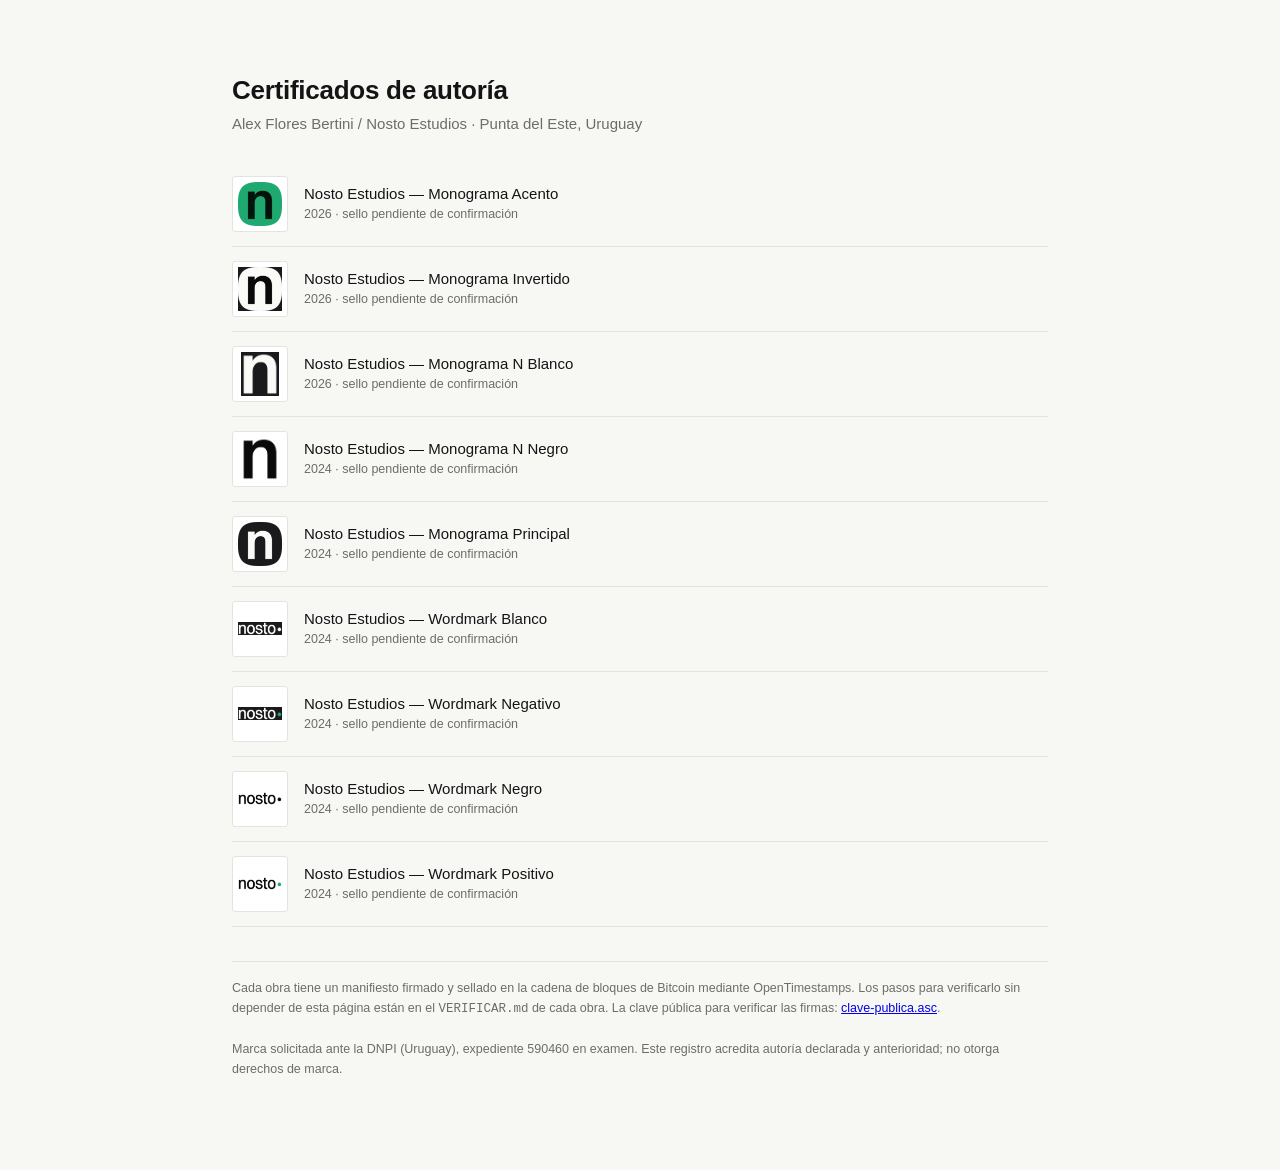
==== index.html @ fd189b73 "certifica: recertificado Nosto Estudios — Monograma N Blanco" ====
<!doctype html>
<html lang="es"><head><meta charset="utf-8">
<meta name="viewport" content="width=device-width, initial-scale=1">
<title>Certificados de autoría — Alex Flores Bertini / Nosto Estudios</title>
<meta name="description" content="Registro público de certificados de autoría de Alex Flores Bertini / Nosto Estudios: manifiestos firmados y sellados en Bitcoin con OpenTimestamps.">
<link rel="stylesheet" href="estilo.css"></head>
<body><main>
<h1>Certificados de autoría</h1>
<p class="sub">Alex Flores Bertini / Nosto Estudios · Punta del Este, Uruguay</p>
<ul class="lista">
<li><img src="0bc5fb3c-1c24-49cf-87ac-13768269d4f9/preview.png" alt=""><div><a href="0bc5fb3c-1c24-49cf-87ac-13768269d4f9/">Nosto Estudios — Monograma Acento</a><div class="meta">2026 · sello pendiente de confirmación</div></div></li>
<li><img src="e2a8ee2f-dfc8-4337-b671-a739d326ea07/preview.png" alt=""><div><a href="e2a8ee2f-dfc8-4337-b671-a739d326ea07/">Nosto Estudios — Monograma Invertido</a><div class="meta">2026 · sello pendiente de confirmación</div></div></li>
<li><img src="cacf6316-6833-4dca-974b-2f16792ba721/preview.png" alt=""><div><a href="cacf6316-6833-4dca-974b-2f16792ba721/">Nosto Estudios — Monograma N Blanco</a><div class="meta">2026 · sello pendiente de confirmación</div></div></li>
<li><img src="ef501285-c025-4a81-8399-94e770ec6042/preview.png" alt=""><div><a href="ef501285-c025-4a81-8399-94e770ec6042/">Nosto Estudios — Monograma N Negro</a><div class="meta">2024 · sello pendiente de confirmación</div></div></li>
<li><img src="640e5a05-ff37-415c-9a13-0d6cddcfff2c/preview.png" alt=""><div><a href="640e5a05-ff37-415c-9a13-0d6cddcfff2c/">Nosto Estudios — Monograma Principal</a><div class="meta">2024 · sello pendiente de confirmación</div></div></li>
<li><img src="b8999463-d1fd-4826-aa79-1d5e12700e20/preview.png" alt=""><div><a href="b8999463-d1fd-4826-aa79-1d5e12700e20/">Nosto Estudios — Wordmark Blanco</a><div class="meta">2024 · sello pendiente de confirmación</div></div></li>
<li><img src="2ccac34e-8e86-4251-b147-7a0a72bad768/preview.png" alt=""><div><a href="2ccac34e-8e86-4251-b147-7a0a72bad768/">Nosto Estudios — Wordmark Negativo</a><div class="meta">2024 · sello pendiente de confirmación</div></div></li>
<li><img src="6660954e-7d10-4164-88cc-22def367653f/preview.png" alt=""><div><a href="6660954e-7d10-4164-88cc-22def367653f/">Nosto Estudios — Wordmark Negro</a><div class="meta">2024 · sello pendiente de confirmación</div></div></li>
<li><img src="375dfd96-9ee0-4c67-bbba-329ff1a1e312/preview.png" alt=""><div><a href="375dfd96-9ee0-4c67-bbba-329ff1a1e312/">Nosto Estudios — Wordmark Positivo</a><div class="meta">2024 · sello pendiente de confirmación</div></div></li>
</ul>
<p class="nota">Cada obra tiene un manifiesto firmado y sellado en la cadena de bloques
de Bitcoin mediante OpenTimestamps. Los pasos para verificarlo sin depender de esta
página están en el <code>VERIFICAR.md</code> de cada obra. La clave pública para
verificar las firmas: <a href="clave-publica.asc">clave-publica.asc</a>.<br><br>
Marca solicitada ante la DNPI (Uruguay), expediente 590460 en examen. Este registro acredita autoría declarada y anterioridad;
no otorga derechos de marca.</p>
</main></body></html>
---- estilo.css ----
:root { color-scheme: light dark; --tinta:#141416; --tenue:#6d6d68; --linea:#e4e4de;
  --fondo:#f7f7f4; --tarjeta:#ffffff; }
@media (prefers-color-scheme: dark) { :root { --tinta:#f2f2ef; --tenue:#9d9d97;
  --linea:#2a2a2c; --fondo:#0f0f11; --tarjeta:#17171a; } }
* { box-sizing:border-box; }
body { margin:0; background:var(--fondo); color:var(--tinta); font:15px/1.55
  -apple-system, BlinkMacSystemFont, "Segoe UI", Helvetica, Arial, sans-serif; }
main { max-width:860px; margin:0 auto; padding:48px 22px 80px; }
header a { color:var(--tenue); text-decoration:none; font-size:13px; }
h1 { font-size:26px; font-weight:600; margin:22px 0 2px; letter-spacing:-0.01em; }
h2 { font-size:13px; text-transform:uppercase; letter-spacing:.08em; color:var(--tenue);
  margin:34px 0 10px; font-weight:600; }
.sub { color:var(--tenue); margin:0 0 26px; }
.obra { background:var(--tarjeta); border:1px solid var(--linea); border-radius:4px;
  padding:34px; text-align:center; margin:0 0 30px; }
.obra img { max-width:100%; max-height:340px; height:auto; object-fit:contain; }
table { border-collapse:collapse; width:100%; font-size:14px; }
td { padding:9px 0; border-bottom:1px solid var(--linea); vertical-align:top; }
td:first-child { color:var(--tenue); width:180px; padding-right:16px; }
code, .mono { font-family:ui-monospace, SFMono-Regular, Menlo, Consolas, monospace;
  font-size:12.5px; word-break:break-all; }
ul.arch { list-style:none; padding:0; margin:0; }
ul.arch li { padding:9px 0; border-bottom:1px solid var(--linea); }
ul.arch a { color:var(--tinta); }
.nota { color:var(--tenue); font-size:12.5px; line-height:1.6; margin-top:34px;
  border-top:1px solid var(--linea); padding-top:16px; }
.estado { display:inline-block; font-size:12.5px; color:var(--tenue); }
.lista { list-style:none; padding:0; margin:0; }
.lista li { border-bottom:1px solid var(--linea); padding:14px 0; display:flex;
  gap:16px; align-items:center; }
.lista img { width:56px; height:56px; object-fit:contain; background:var(--tarjeta);
  border:1px solid var(--linea); border-radius:3px; padding:5px; }
.lista a { color:var(--tinta); text-decoration:none; font-weight:500; }
.lista a:hover { text-decoration:underline; }
.lista .meta { color:var(--tenue); font-size:12.5px; }
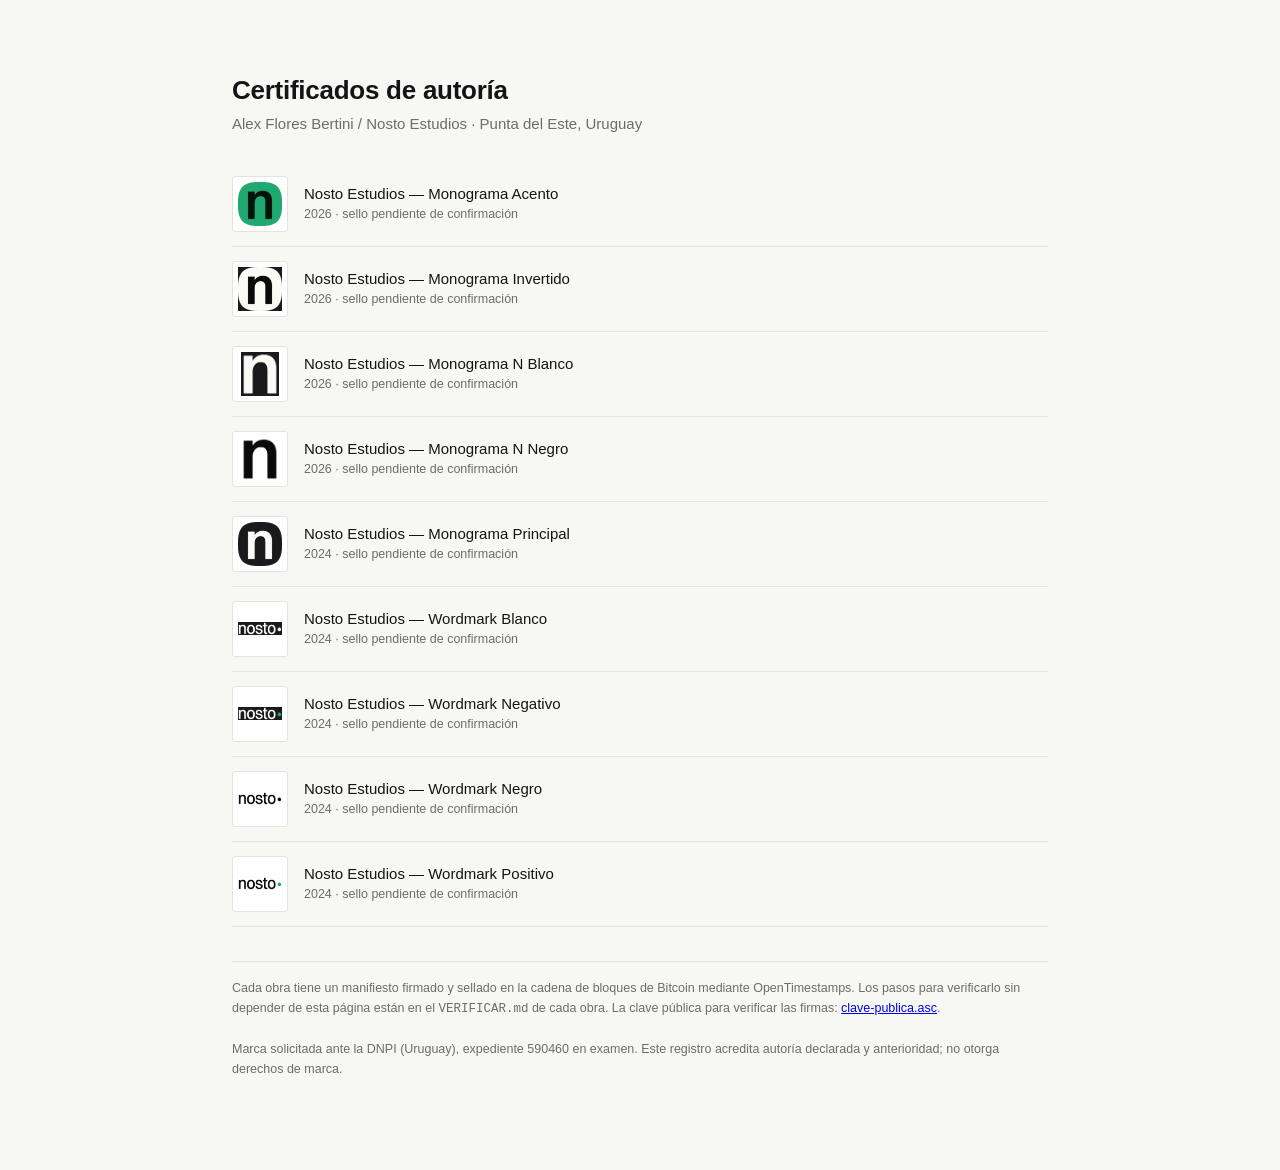
==== commit c605993c: "certifica: recertificado Nosto Estudios — Monograma N Negro" ====
--- a/index.html
+++ b/index.html
@@ -11,7 +11,7 @@
 <li><img src="0bc5fb3c-1c24-49cf-87ac-13768269d4f9/preview.png" alt=""><div><a href="0bc5fb3c-1c24-49cf-87ac-13768269d4f9/">Nosto Estudios — Monograma Acento</a><div class="meta">2026 · sello pendiente de confirmación</div></div></li>
 <li><img src="e2a8ee2f-dfc8-4337-b671-a739d326ea07/preview.png" alt=""><div><a href="e2a8ee2f-dfc8-4337-b671-a739d326ea07/">Nosto Estudios — Monograma Invertido</a><div class="meta">2026 · sello pendiente de confirmación</div></div></li>
 <li><img src="cacf6316-6833-4dca-974b-2f16792ba721/preview.png" alt=""><div><a href="cacf6316-6833-4dca-974b-2f16792ba721/">Nosto Estudios — Monograma N Blanco</a><div class="meta">2026 · sello pendiente de confirmación</div></div></li>
-<li><img src="ef501285-c025-4a81-8399-94e770ec6042/preview.png" alt=""><div><a href="ef501285-c025-4a81-8399-94e770ec6042/">Nosto Estudios — Monograma N Negro</a><div class="meta">2024 · sello pendiente de confirmación</div></div></li>
+<li><img src="ef501285-c025-4a81-8399-94e770ec6042/preview.png" alt=""><div><a href="ef501285-c025-4a81-8399-94e770ec6042/">Nosto Estudios — Monograma N Negro</a><div class="meta">2026 · sello pendiente de confirmación</div></div></li>
 <li><img src="640e5a05-ff37-415c-9a13-0d6cddcfff2c/preview.png" alt=""><div><a href="640e5a05-ff37-415c-9a13-0d6cddcfff2c/">Nosto Estudios — Monograma Principal</a><div class="meta">2024 · sello pendiente de confirmación</div></div></li>
 <li><img src="b8999463-d1fd-4826-aa79-1d5e12700e20/preview.png" alt=""><div><a href="b8999463-d1fd-4826-aa79-1d5e12700e20/">Nosto Estudios — Wordmark Blanco</a><div class="meta">2024 · sello pendiente de confirmación</div></div></li>
 <li><img src="2ccac34e-8e86-4251-b147-7a0a72bad768/preview.png" alt=""><div><a href="2ccac34e-8e86-4251-b147-7a0a72bad768/">Nosto Estudios — Wordmark Negativo</a><div class="meta">2024 · sello pendiente de confirmación</div></div></li>
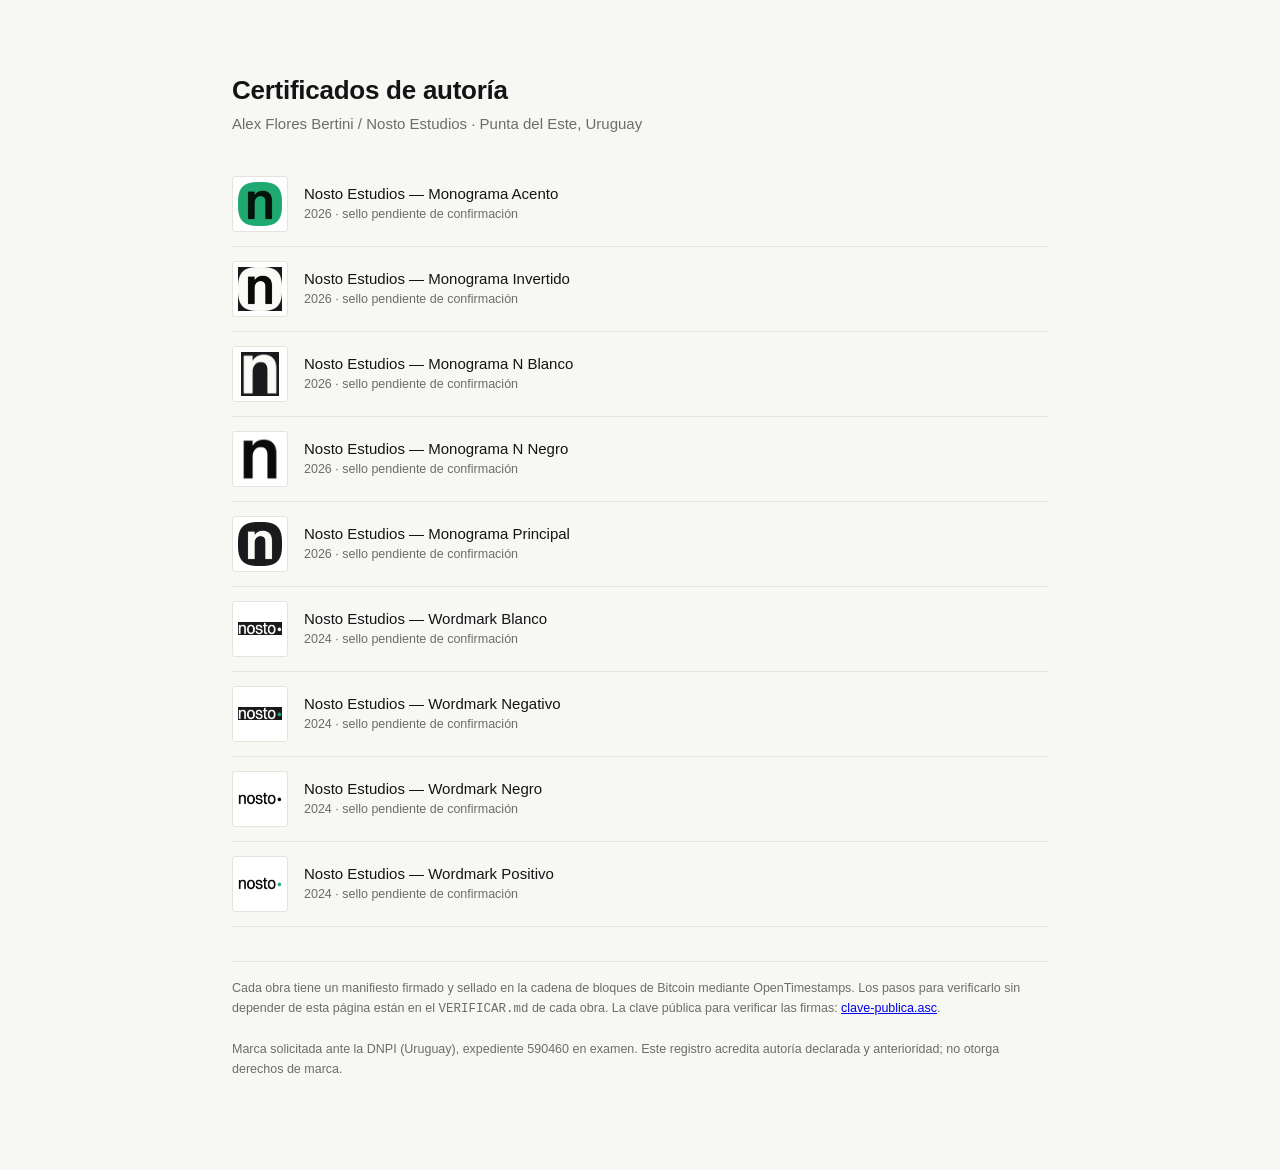
==== commit 8d4097a9: "certifica: recertificado Nosto Estudios — Monograma Principal" ====
--- a/index.html
+++ b/index.html
@@ -12,7 +12,7 @@
 <li><img src="e2a8ee2f-dfc8-4337-b671-a739d326ea07/preview.png" alt=""><div><a href="e2a8ee2f-dfc8-4337-b671-a739d326ea07/">Nosto Estudios — Monograma Invertido</a><div class="meta">2026 · sello pendiente de confirmación</div></div></li>
 <li><img src="cacf6316-6833-4dca-974b-2f16792ba721/preview.png" alt=""><div><a href="cacf6316-6833-4dca-974b-2f16792ba721/">Nosto Estudios — Monograma N Blanco</a><div class="meta">2026 · sello pendiente de confirmación</div></div></li>
 <li><img src="ef501285-c025-4a81-8399-94e770ec6042/preview.png" alt=""><div><a href="ef501285-c025-4a81-8399-94e770ec6042/">Nosto Estudios — Monograma N Negro</a><div class="meta">2026 · sello pendiente de confirmación</div></div></li>
-<li><img src="640e5a05-ff37-415c-9a13-0d6cddcfff2c/preview.png" alt=""><div><a href="640e5a05-ff37-415c-9a13-0d6cddcfff2c/">Nosto Estudios — Monograma Principal</a><div class="meta">2024 · sello pendiente de confirmación</div></div></li>
+<li><img src="640e5a05-ff37-415c-9a13-0d6cddcfff2c/preview.png" alt=""><div><a href="640e5a05-ff37-415c-9a13-0d6cddcfff2c/">Nosto Estudios — Monograma Principal</a><div class="meta">2026 · sello pendiente de confirmación</div></div></li>
 <li><img src="b8999463-d1fd-4826-aa79-1d5e12700e20/preview.png" alt=""><div><a href="b8999463-d1fd-4826-aa79-1d5e12700e20/">Nosto Estudios — Wordmark Blanco</a><div class="meta">2024 · sello pendiente de confirmación</div></div></li>
 <li><img src="2ccac34e-8e86-4251-b147-7a0a72bad768/preview.png" alt=""><div><a href="2ccac34e-8e86-4251-b147-7a0a72bad768/">Nosto Estudios — Wordmark Negativo</a><div class="meta">2024 · sello pendiente de confirmación</div></div></li>
 <li><img src="6660954e-7d10-4164-88cc-22def367653f/preview.png" alt=""><div><a href="6660954e-7d10-4164-88cc-22def367653f/">Nosto Estudios — Wordmark Negro</a><div class="meta">2024 · sello pendiente de confirmación</div></div></li>
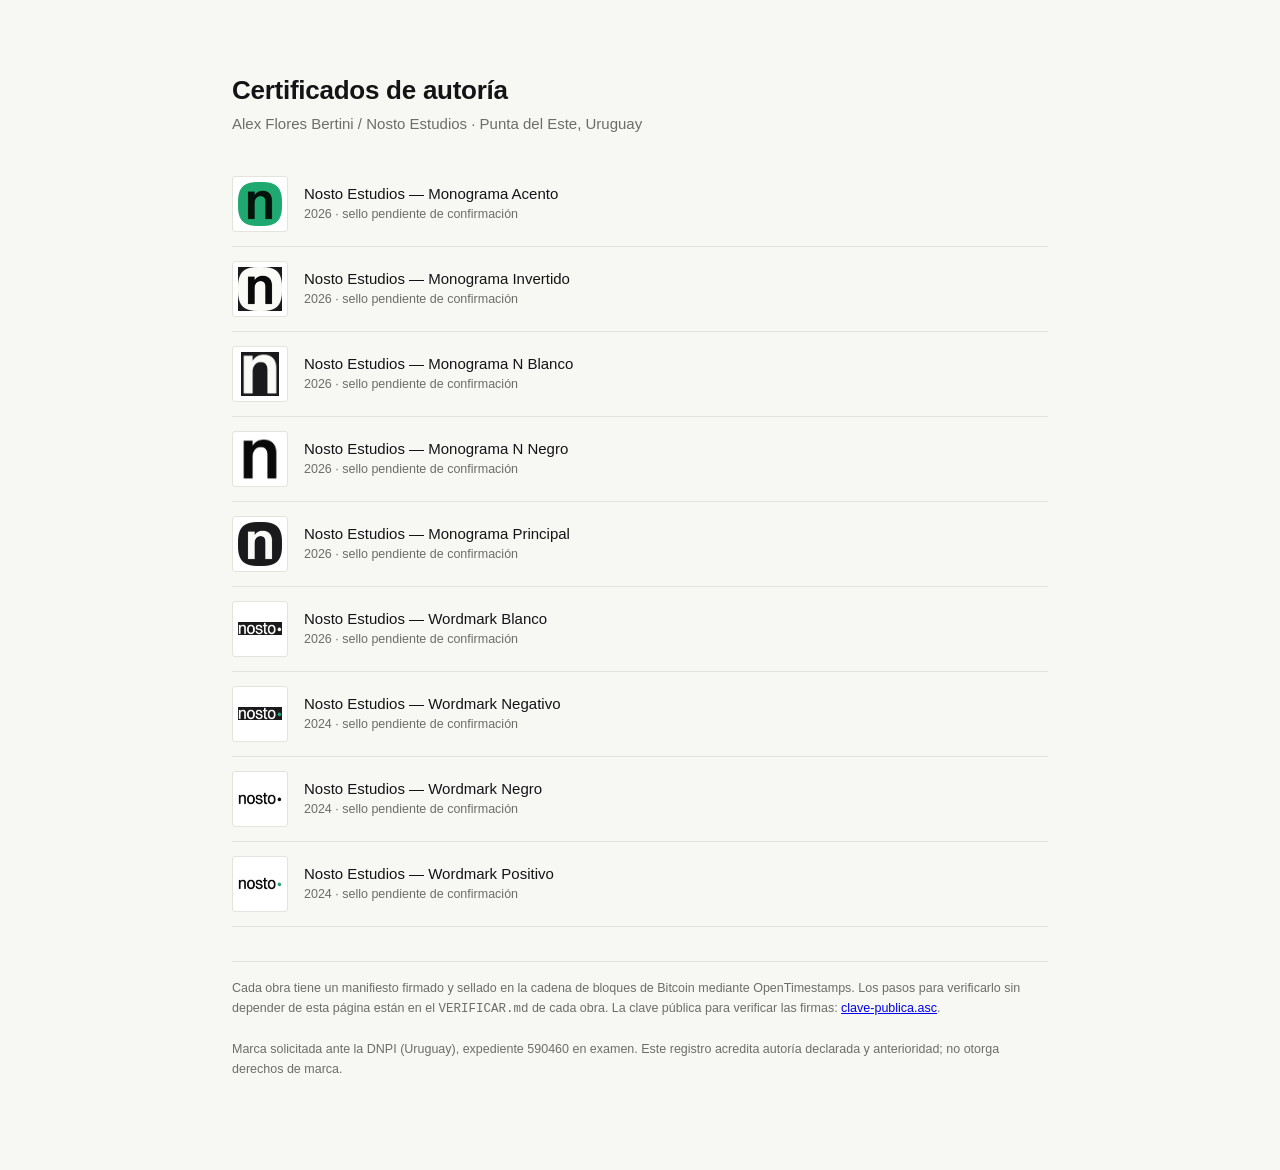
==== commit 27390e1d: "certifica: recertificado Nosto Estudios — Wordmark Blanco" ====
--- a/index.html
+++ b/index.html
@@ -13,7 +13,7 @@
 <li><img src="cacf6316-6833-4dca-974b-2f16792ba721/preview.png" alt=""><div><a href="cacf6316-6833-4dca-974b-2f16792ba721/">Nosto Estudios — Monograma N Blanco</a><div class="meta">2026 · sello pendiente de confirmación</div></div></li>
 <li><img src="ef501285-c025-4a81-8399-94e770ec6042/preview.png" alt=""><div><a href="ef501285-c025-4a81-8399-94e770ec6042/">Nosto Estudios — Monograma N Negro</a><div class="meta">2026 · sello pendiente de confirmación</div></div></li>
 <li><img src="640e5a05-ff37-415c-9a13-0d6cddcfff2c/preview.png" alt=""><div><a href="640e5a05-ff37-415c-9a13-0d6cddcfff2c/">Nosto Estudios — Monograma Principal</a><div class="meta">2026 · sello pendiente de confirmación</div></div></li>
-<li><img src="b8999463-d1fd-4826-aa79-1d5e12700e20/preview.png" alt=""><div><a href="b8999463-d1fd-4826-aa79-1d5e12700e20/">Nosto Estudios — Wordmark Blanco</a><div class="meta">2024 · sello pendiente de confirmación</div></div></li>
+<li><img src="b8999463-d1fd-4826-aa79-1d5e12700e20/preview.png" alt=""><div><a href="b8999463-d1fd-4826-aa79-1d5e12700e20/">Nosto Estudios — Wordmark Blanco</a><div class="meta">2026 · sello pendiente de confirmación</div></div></li>
 <li><img src="2ccac34e-8e86-4251-b147-7a0a72bad768/preview.png" alt=""><div><a href="2ccac34e-8e86-4251-b147-7a0a72bad768/">Nosto Estudios — Wordmark Negativo</a><div class="meta">2024 · sello pendiente de confirmación</div></div></li>
 <li><img src="6660954e-7d10-4164-88cc-22def367653f/preview.png" alt=""><div><a href="6660954e-7d10-4164-88cc-22def367653f/">Nosto Estudios — Wordmark Negro</a><div class="meta">2024 · sello pendiente de confirmación</div></div></li>
 <li><img src="375dfd96-9ee0-4c67-bbba-329ff1a1e312/preview.png" alt=""><div><a href="375dfd96-9ee0-4c67-bbba-329ff1a1e312/">Nosto Estudios — Wordmark Positivo</a><div class="meta">2024 · sello pendiente de confirmación</div></div></li>
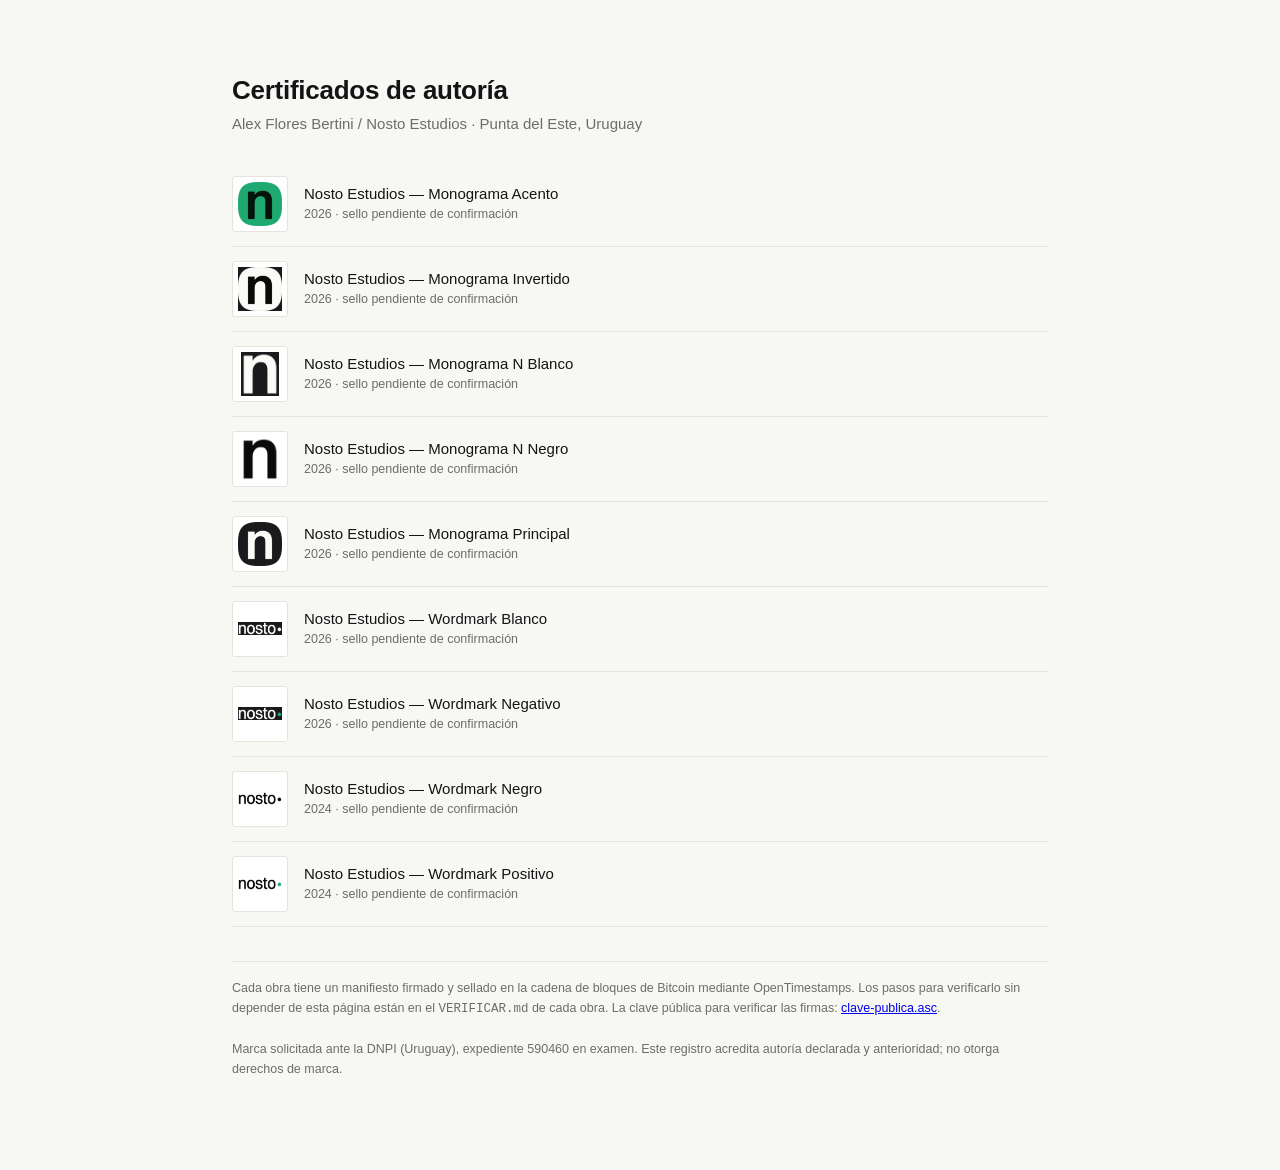
==== commit 05bf27be: "certifica: recertificado Nosto Estudios — Wordmark Negativo" ====
--- a/index.html
+++ b/index.html
@@ -14,7 +14,7 @@
 <li><img src="ef501285-c025-4a81-8399-94e770ec6042/preview.png" alt=""><div><a href="ef501285-c025-4a81-8399-94e770ec6042/">Nosto Estudios — Monograma N Negro</a><div class="meta">2026 · sello pendiente de confirmación</div></div></li>
 <li><img src="640e5a05-ff37-415c-9a13-0d6cddcfff2c/preview.png" alt=""><div><a href="640e5a05-ff37-415c-9a13-0d6cddcfff2c/">Nosto Estudios — Monograma Principal</a><div class="meta">2026 · sello pendiente de confirmación</div></div></li>
 <li><img src="b8999463-d1fd-4826-aa79-1d5e12700e20/preview.png" alt=""><div><a href="b8999463-d1fd-4826-aa79-1d5e12700e20/">Nosto Estudios — Wordmark Blanco</a><div class="meta">2026 · sello pendiente de confirmación</div></div></li>
-<li><img src="2ccac34e-8e86-4251-b147-7a0a72bad768/preview.png" alt=""><div><a href="2ccac34e-8e86-4251-b147-7a0a72bad768/">Nosto Estudios — Wordmark Negativo</a><div class="meta">2024 · sello pendiente de confirmación</div></div></li>
+<li><img src="2ccac34e-8e86-4251-b147-7a0a72bad768/preview.png" alt=""><div><a href="2ccac34e-8e86-4251-b147-7a0a72bad768/">Nosto Estudios — Wordmark Negativo</a><div class="meta">2026 · sello pendiente de confirmación</div></div></li>
 <li><img src="6660954e-7d10-4164-88cc-22def367653f/preview.png" alt=""><div><a href="6660954e-7d10-4164-88cc-22def367653f/">Nosto Estudios — Wordmark Negro</a><div class="meta">2024 · sello pendiente de confirmación</div></div></li>
 <li><img src="375dfd96-9ee0-4c67-bbba-329ff1a1e312/preview.png" alt=""><div><a href="375dfd96-9ee0-4c67-bbba-329ff1a1e312/">Nosto Estudios — Wordmark Positivo</a><div class="meta">2024 · sello pendiente de confirmación</div></div></li>
 </ul>
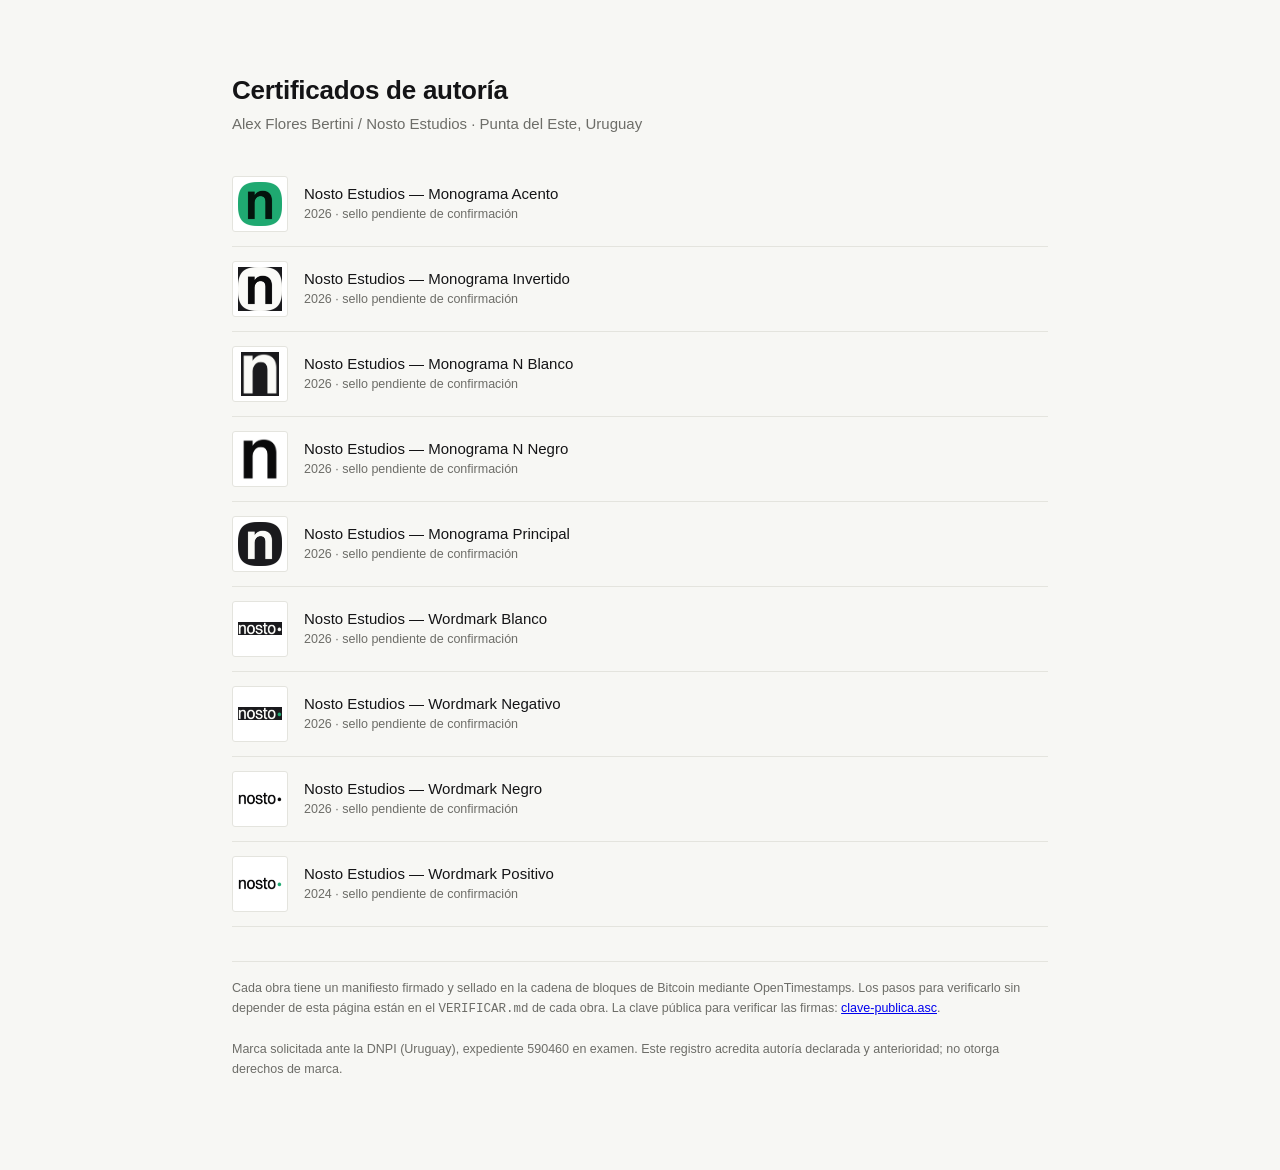
==== commit 09c55ce2: "certifica: recertificado Nosto Estudios — Wordmark Negro" ====
--- a/index.html
+++ b/index.html
@@ -15,7 +15,7 @@
 <li><img src="640e5a05-ff37-415c-9a13-0d6cddcfff2c/preview.png" alt=""><div><a href="640e5a05-ff37-415c-9a13-0d6cddcfff2c/">Nosto Estudios — Monograma Principal</a><div class="meta">2026 · sello pendiente de confirmación</div></div></li>
 <li><img src="b8999463-d1fd-4826-aa79-1d5e12700e20/preview.png" alt=""><div><a href="b8999463-d1fd-4826-aa79-1d5e12700e20/">Nosto Estudios — Wordmark Blanco</a><div class="meta">2026 · sello pendiente de confirmación</div></div></li>
 <li><img src="2ccac34e-8e86-4251-b147-7a0a72bad768/preview.png" alt=""><div><a href="2ccac34e-8e86-4251-b147-7a0a72bad768/">Nosto Estudios — Wordmark Negativo</a><div class="meta">2026 · sello pendiente de confirmación</div></div></li>
-<li><img src="6660954e-7d10-4164-88cc-22def367653f/preview.png" alt=""><div><a href="6660954e-7d10-4164-88cc-22def367653f/">Nosto Estudios — Wordmark Negro</a><div class="meta">2024 · sello pendiente de confirmación</div></div></li>
+<li><img src="6660954e-7d10-4164-88cc-22def367653f/preview.png" alt=""><div><a href="6660954e-7d10-4164-88cc-22def367653f/">Nosto Estudios — Wordmark Negro</a><div class="meta">2026 · sello pendiente de confirmación</div></div></li>
 <li><img src="375dfd96-9ee0-4c67-bbba-329ff1a1e312/preview.png" alt=""><div><a href="375dfd96-9ee0-4c67-bbba-329ff1a1e312/">Nosto Estudios — Wordmark Positivo</a><div class="meta">2024 · sello pendiente de confirmación</div></div></li>
 </ul>
 <p class="nota">Cada obra tiene un manifiesto firmado y sellado en la cadena de bloques
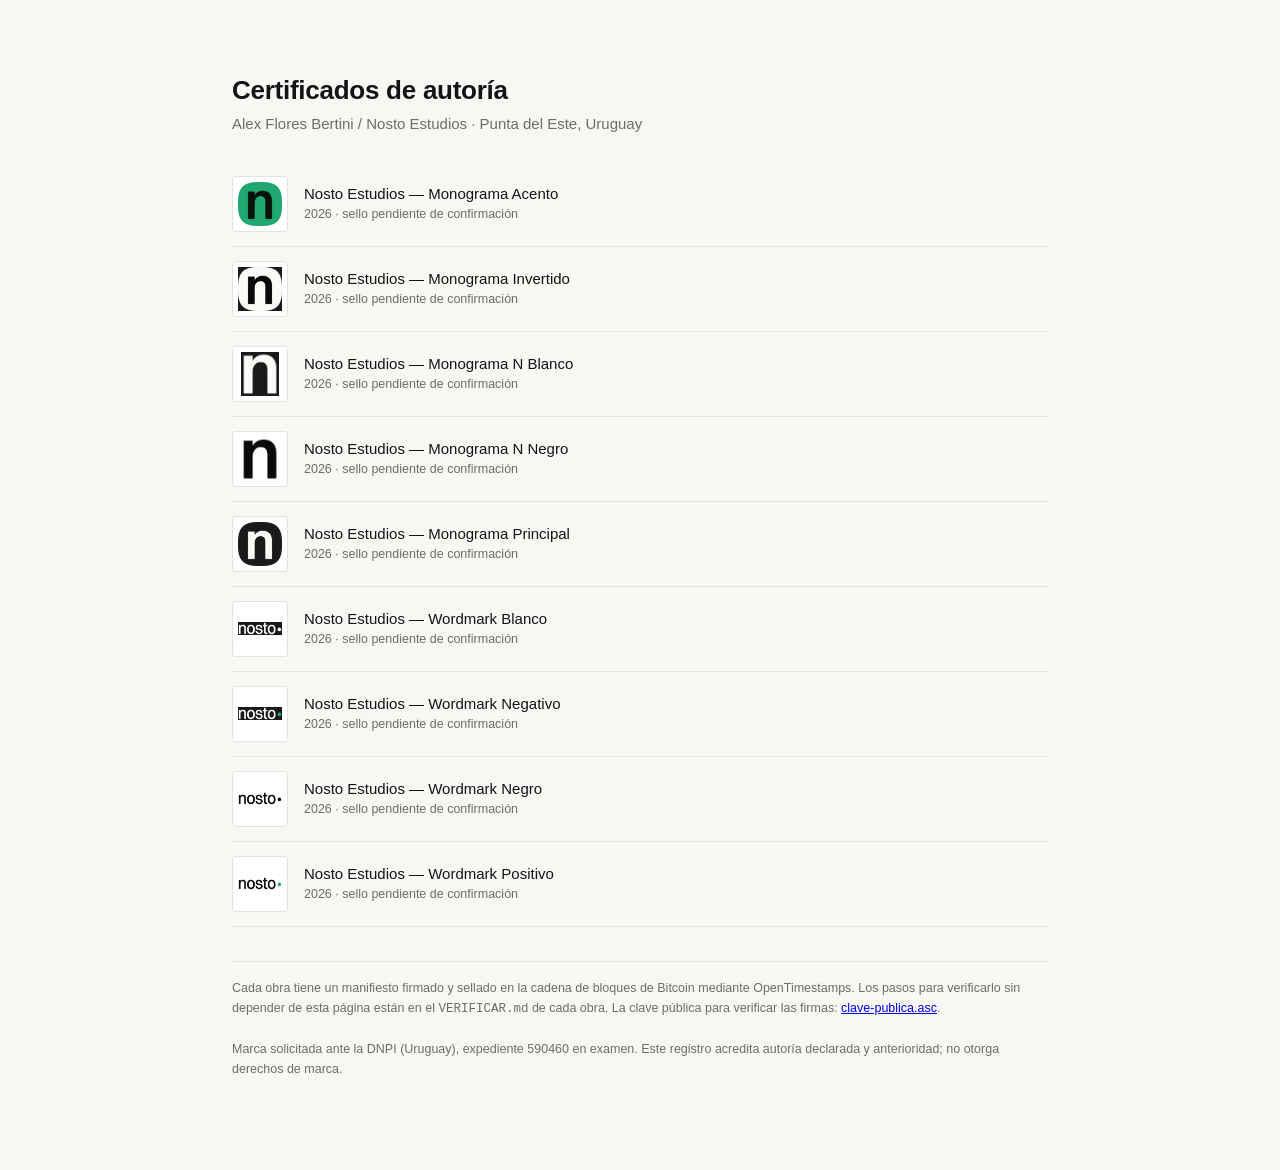
==== commit 934472e4: "certifica: recertificado Nosto Estudios — Wordmark Positivo" ====
--- a/index.html
+++ b/index.html
@@ -16,7 +16,7 @@
 <li><img src="b8999463-d1fd-4826-aa79-1d5e12700e20/preview.png" alt=""><div><a href="b8999463-d1fd-4826-aa79-1d5e12700e20/">Nosto Estudios — Wordmark Blanco</a><div class="meta">2026 · sello pendiente de confirmación</div></div></li>
 <li><img src="2ccac34e-8e86-4251-b147-7a0a72bad768/preview.png" alt=""><div><a href="2ccac34e-8e86-4251-b147-7a0a72bad768/">Nosto Estudios — Wordmark Negativo</a><div class="meta">2026 · sello pendiente de confirmación</div></div></li>
 <li><img src="6660954e-7d10-4164-88cc-22def367653f/preview.png" alt=""><div><a href="6660954e-7d10-4164-88cc-22def367653f/">Nosto Estudios — Wordmark Negro</a><div class="meta">2026 · sello pendiente de confirmación</div></div></li>
-<li><img src="375dfd96-9ee0-4c67-bbba-329ff1a1e312/preview.png" alt=""><div><a href="375dfd96-9ee0-4c67-bbba-329ff1a1e312/">Nosto Estudios — Wordmark Positivo</a><div class="meta">2024 · sello pendiente de confirmación</div></div></li>
+<li><img src="375dfd96-9ee0-4c67-bbba-329ff1a1e312/preview.png" alt=""><div><a href="375dfd96-9ee0-4c67-bbba-329ff1a1e312/">Nosto Estudios — Wordmark Positivo</a><div class="meta">2026 · sello pendiente de confirmación</div></div></li>
 </ul>
 <p class="nota">Cada obra tiene un manifiesto firmado y sellado en la cadena de bloques
 de Bitcoin mediante OpenTimestamps. Los pasos para verificarlo sin depender de esta
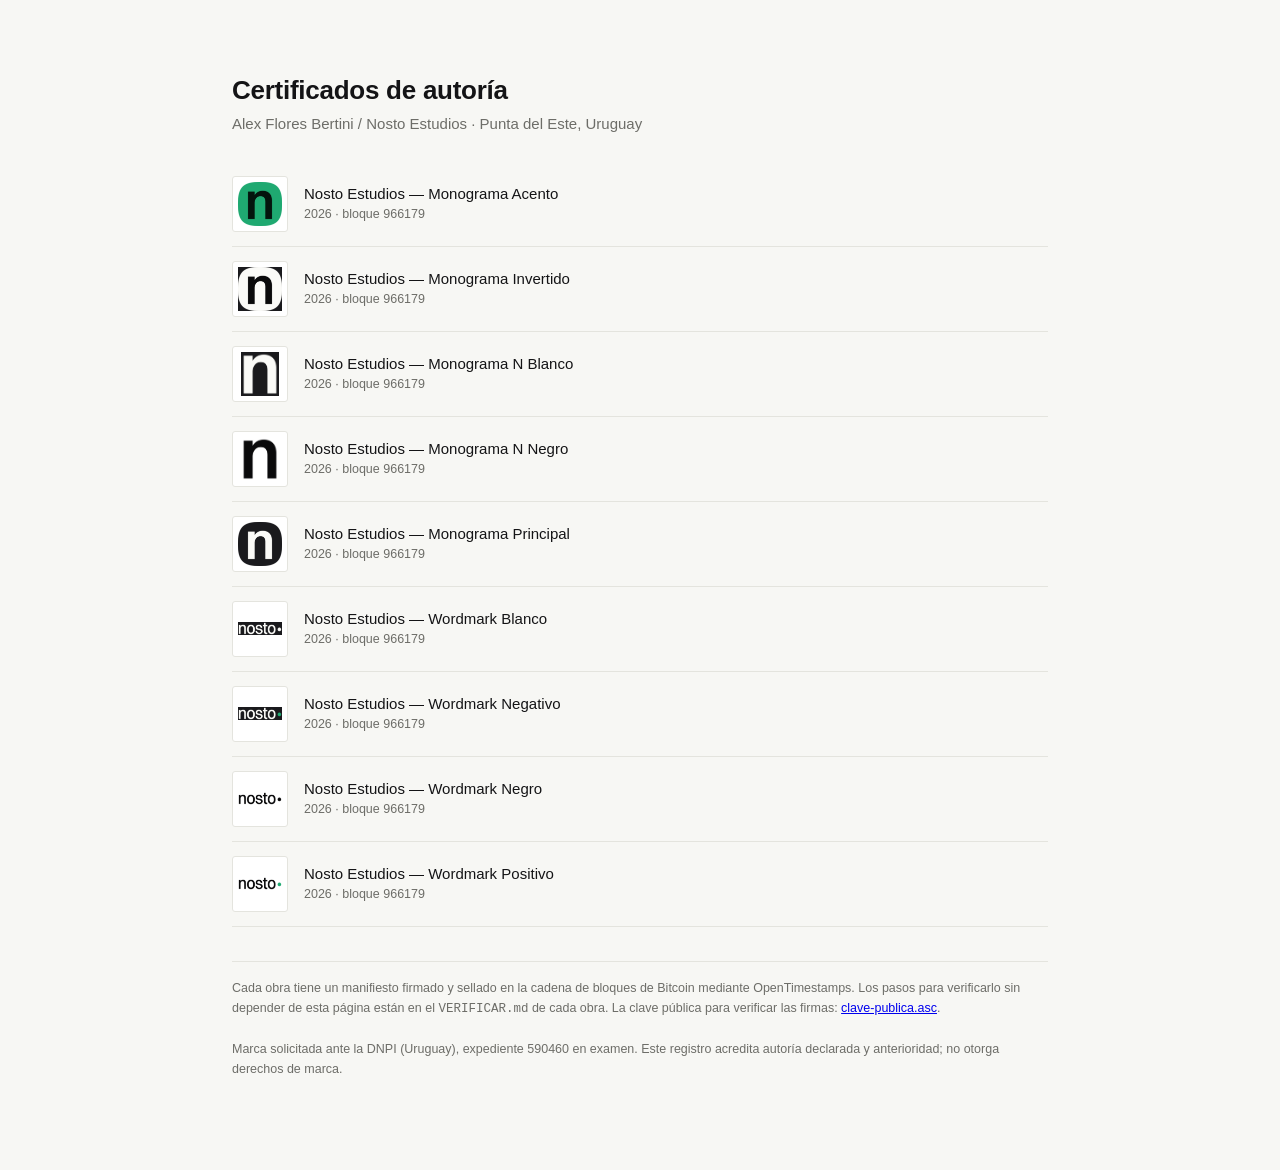
==== commit bf9924ef: "certifica: 9 sello(s) confirmado(s) en Bitcoin" ====
--- a/index.html
+++ b/index.html
@@ -8,15 +8,15 @@
 <h1>Certificados de autoría</h1>
 <p class="sub">Alex Flores Bertini / Nosto Estudios · Punta del Este, Uruguay</p>
 <ul class="lista">
-<li><img src="0bc5fb3c-1c24-49cf-87ac-13768269d4f9/preview.png" alt=""><div><a href="0bc5fb3c-1c24-49cf-87ac-13768269d4f9/">Nosto Estudios — Monograma Acento</a><div class="meta">2026 · sello pendiente de confirmación</div></div></li>
-<li><img src="e2a8ee2f-dfc8-4337-b671-a739d326ea07/preview.png" alt=""><div><a href="e2a8ee2f-dfc8-4337-b671-a739d326ea07/">Nosto Estudios — Monograma Invertido</a><div class="meta">2026 · sello pendiente de confirmación</div></div></li>
-<li><img src="cacf6316-6833-4dca-974b-2f16792ba721/preview.png" alt=""><div><a href="cacf6316-6833-4dca-974b-2f16792ba721/">Nosto Estudios — Monograma N Blanco</a><div class="meta">2026 · sello pendiente de confirmación</div></div></li>
-<li><img src="ef501285-c025-4a81-8399-94e770ec6042/preview.png" alt=""><div><a href="ef501285-c025-4a81-8399-94e770ec6042/">Nosto Estudios — Monograma N Negro</a><div class="meta">2026 · sello pendiente de confirmación</div></div></li>
-<li><img src="640e5a05-ff37-415c-9a13-0d6cddcfff2c/preview.png" alt=""><div><a href="640e5a05-ff37-415c-9a13-0d6cddcfff2c/">Nosto Estudios — Monograma Principal</a><div class="meta">2026 · sello pendiente de confirmación</div></div></li>
-<li><img src="b8999463-d1fd-4826-aa79-1d5e12700e20/preview.png" alt=""><div><a href="b8999463-d1fd-4826-aa79-1d5e12700e20/">Nosto Estudios — Wordmark Blanco</a><div class="meta">2026 · sello pendiente de confirmación</div></div></li>
-<li><img src="2ccac34e-8e86-4251-b147-7a0a72bad768/preview.png" alt=""><div><a href="2ccac34e-8e86-4251-b147-7a0a72bad768/">Nosto Estudios — Wordmark Negativo</a><div class="meta">2026 · sello pendiente de confirmación</div></div></li>
-<li><img src="6660954e-7d10-4164-88cc-22def367653f/preview.png" alt=""><div><a href="6660954e-7d10-4164-88cc-22def367653f/">Nosto Estudios — Wordmark Negro</a><div class="meta">2026 · sello pendiente de confirmación</div></div></li>
-<li><img src="375dfd96-9ee0-4c67-bbba-329ff1a1e312/preview.png" alt=""><div><a href="375dfd96-9ee0-4c67-bbba-329ff1a1e312/">Nosto Estudios — Wordmark Positivo</a><div class="meta">2026 · sello pendiente de confirmación</div></div></li>
+<li><img src="0bc5fb3c-1c24-49cf-87ac-13768269d4f9/preview.png" alt=""><div><a href="0bc5fb3c-1c24-49cf-87ac-13768269d4f9/">Nosto Estudios — Monograma Acento</a><div class="meta">2026 · bloque 966179</div></div></li>
+<li><img src="e2a8ee2f-dfc8-4337-b671-a739d326ea07/preview.png" alt=""><div><a href="e2a8ee2f-dfc8-4337-b671-a739d326ea07/">Nosto Estudios — Monograma Invertido</a><div class="meta">2026 · bloque 966179</div></div></li>
+<li><img src="cacf6316-6833-4dca-974b-2f16792ba721/preview.png" alt=""><div><a href="cacf6316-6833-4dca-974b-2f16792ba721/">Nosto Estudios — Monograma N Blanco</a><div class="meta">2026 · bloque 966179</div></div></li>
+<li><img src="ef501285-c025-4a81-8399-94e770ec6042/preview.png" alt=""><div><a href="ef501285-c025-4a81-8399-94e770ec6042/">Nosto Estudios — Monograma N Negro</a><div class="meta">2026 · bloque 966179</div></div></li>
+<li><img src="640e5a05-ff37-415c-9a13-0d6cddcfff2c/preview.png" alt=""><div><a href="640e5a05-ff37-415c-9a13-0d6cddcfff2c/">Nosto Estudios — Monograma Principal</a><div class="meta">2026 · bloque 966179</div></div></li>
+<li><img src="b8999463-d1fd-4826-aa79-1d5e12700e20/preview.png" alt=""><div><a href="b8999463-d1fd-4826-aa79-1d5e12700e20/">Nosto Estudios — Wordmark Blanco</a><div class="meta">2026 · bloque 966179</div></div></li>
+<li><img src="2ccac34e-8e86-4251-b147-7a0a72bad768/preview.png" alt=""><div><a href="2ccac34e-8e86-4251-b147-7a0a72bad768/">Nosto Estudios — Wordmark Negativo</a><div class="meta">2026 · bloque 966179</div></div></li>
+<li><img src="6660954e-7d10-4164-88cc-22def367653f/preview.png" alt=""><div><a href="6660954e-7d10-4164-88cc-22def367653f/">Nosto Estudios — Wordmark Negro</a><div class="meta">2026 · bloque 966179</div></div></li>
+<li><img src="375dfd96-9ee0-4c67-bbba-329ff1a1e312/preview.png" alt=""><div><a href="375dfd96-9ee0-4c67-bbba-329ff1a1e312/">Nosto Estudios — Wordmark Positivo</a><div class="meta">2026 · bloque 966179</div></div></li>
 </ul>
 <p class="nota">Cada obra tiene un manifiesto firmado y sellado en la cadena de bloques
 de Bitcoin mediante OpenTimestamps. Los pasos para verificarlo sin depender de esta
